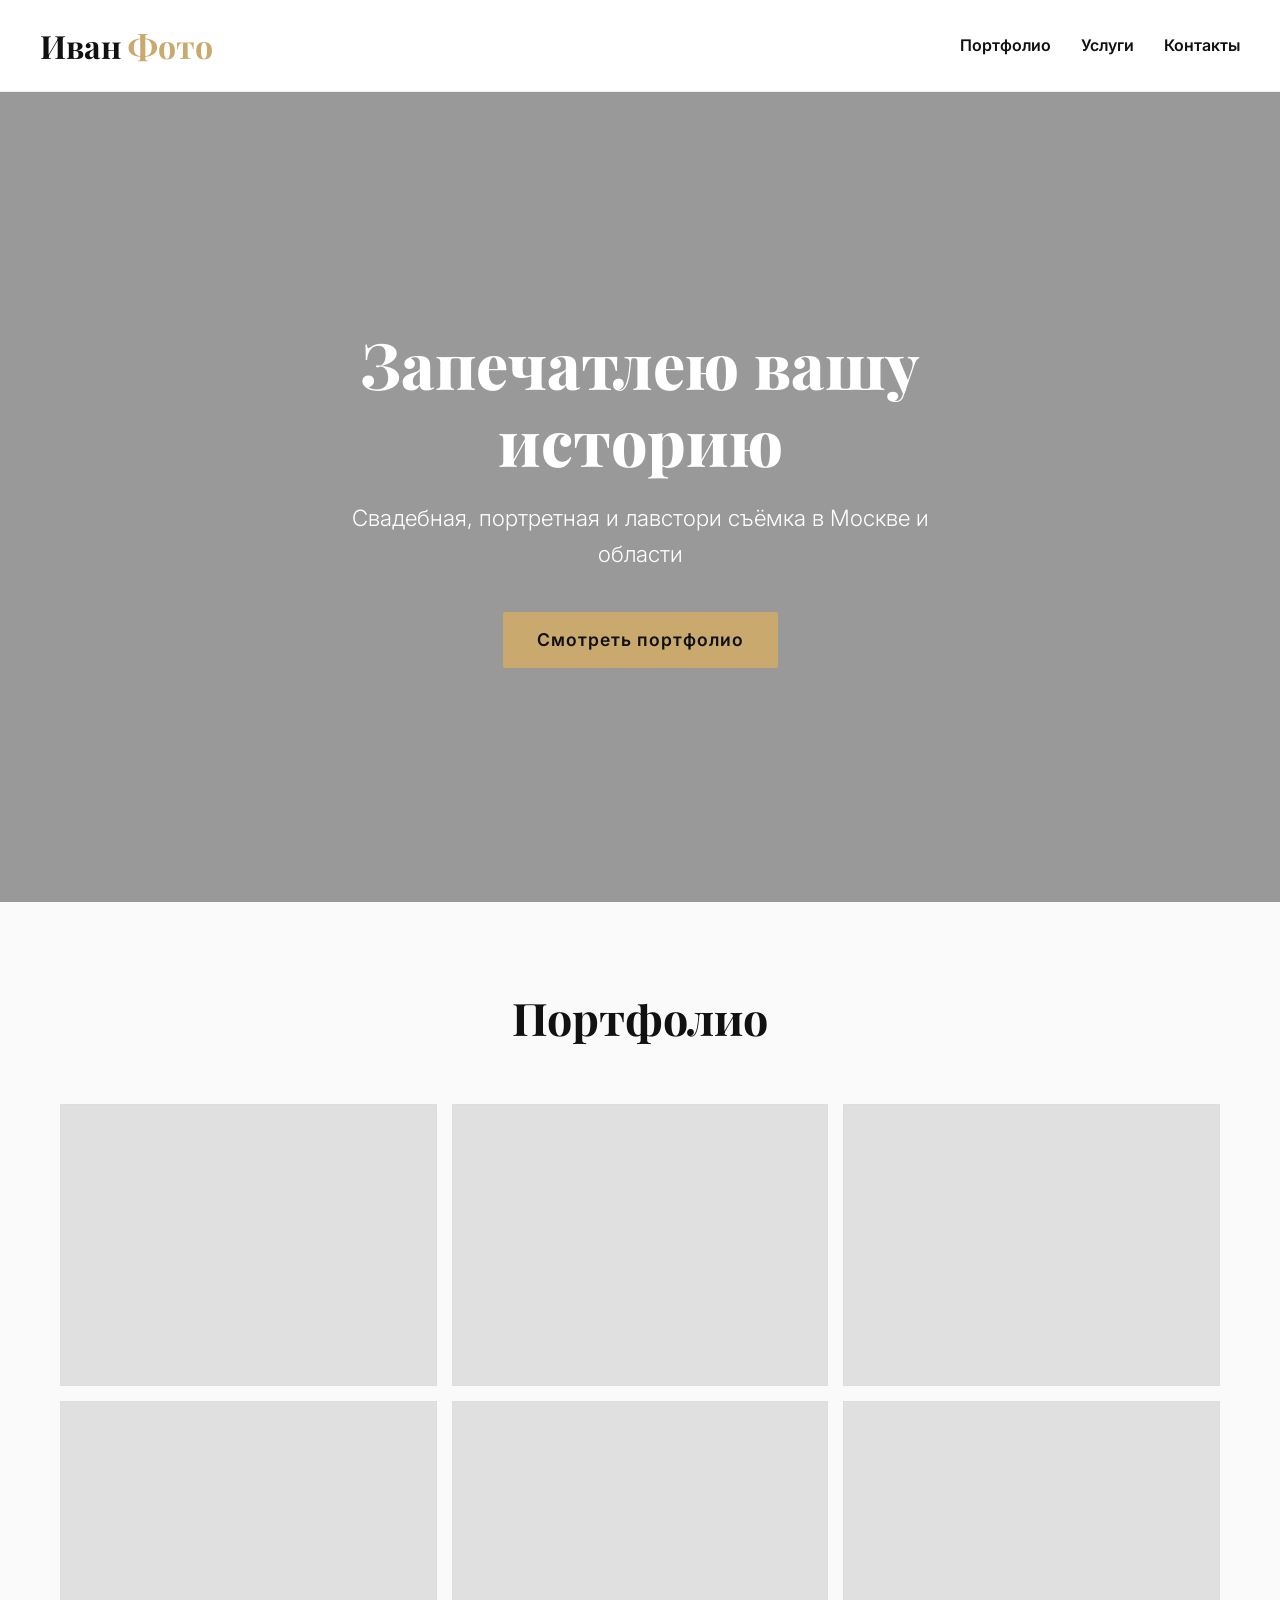
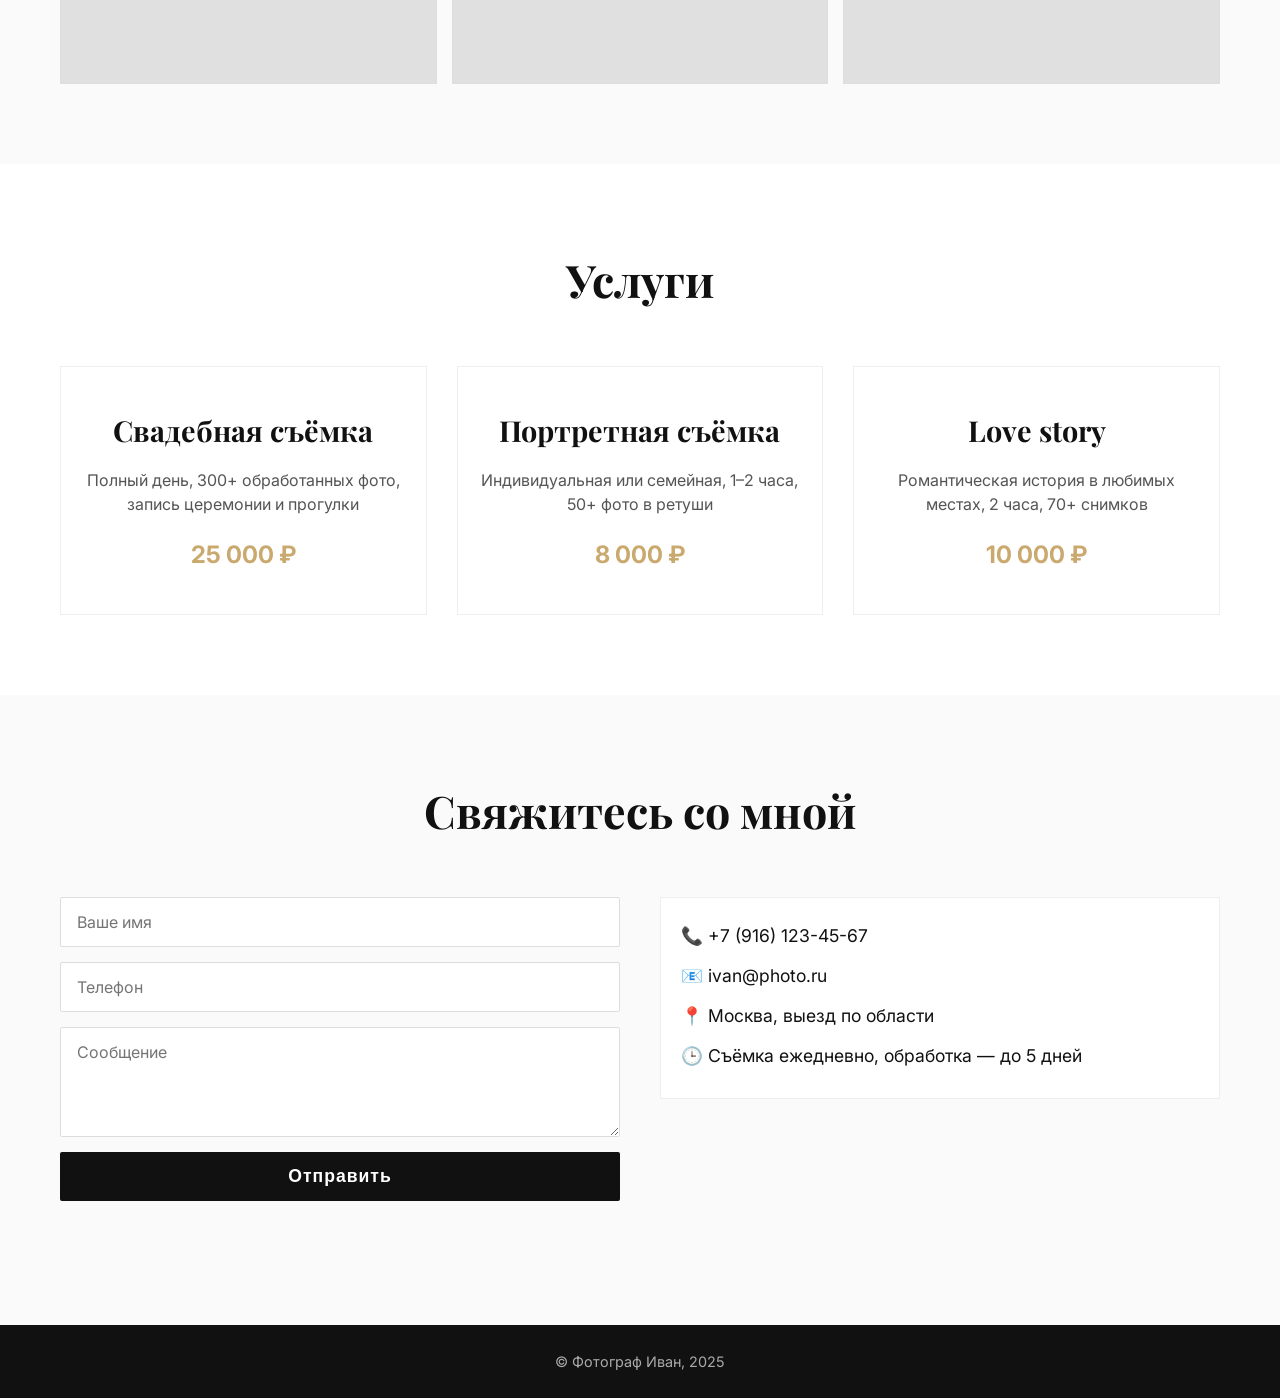
==== ivan/index.html @ c4dd0886 "Add files via upload" ====
<!DOCTYPE html>
<html lang="ru">
<head>
    <meta charset="UTF-8">
    <meta name="viewport" content="width=device-width, initial-scale=1.0">
    <title>Фотограф Иван — свадебная и портретная съёмка</title>
    <link href="https://fonts.googleapis.com/css2?family=Inter:wght@400;600;700&family=Playfair+Display:wght@600;700;800&display=swap" rel="stylesheet">
    <link rel="stylesheet" href="style.css">
</head>
<body>
    <header class="header">
        <div class="container header__inner">
            <a href="#" class="logo">Иван <span>Фото</span></a>
            <nav class="nav">
                <a href="#portfolio">Портфолио</a>
                <a href="#services">Услуги</a>
                <a href="#contact">Контакты</a>
            </nav>
        </div>
    </header>

    <main>
        <section class="hero">
            <div class="hero__overlay"></div>
            <div class="hero__content">
                <h1>Запечатлею вашу историю</h1>
                <p>Свадебная, портретная и лавстори съёмка в Москве и области</p>
                <a href="#portfolio" class="btn">Смотреть портфолио</a>
            </div>
        </section>

        <section id="portfolio" class="section portfolio">
            <div class="container">
                <h2>Портфолио</h2>
                <div class="gallery" id="gallery">
                    <!-- JS заполнит -->
                </div>
            </div>
        </section>

        <section id="services" class="section services">
            <div class="container">
                <h2>Услуги</h2>
                <div class="services__grid">
                    <div class="service-card">
                        <h3>Свадебная съёмка</h3>
                        <p>Полный день, 300+ обработанных фото, запись церемонии и прогулки</p>
                        <span class="price">25 000 ₽</span>
                    </div>
                    <div class="service-card">
                        <h3>Портретная съёмка</h3>
                        <p>Индивидуальная или семейная, 1–2 часа, 50+ фото в ретуши</p>
                        <span class="price">8 000 ₽</span>
                    </div>
                    <div class="service-card">
                        <h3>Love story</h3>
                        <p>Романтическая история в любимых местах, 2 часа, 70+ снимков</p>
                        <span class="price">10 000 ₽</span>
                    </div>
                </div>
            </div>
        </section>

        <section id="contact" class="section contact">
            <div class="container">
                <h2>Свяжитесь со мной</h2>
                <div class="contact__grid">
                    <form id="contactForm" class="contact__form">
                        <input type="text" id="name" placeholder="Ваше имя" required>
                        <input type="tel" id="phone" placeholder="Телефон" required>
                        <textarea id="message" rows="4" placeholder="Сообщение"></textarea>
                        <button type="submit" class="btn">Отправить</button>
                    </form>
                    <div class="contact__info">
                        <p>📞 +7 (916) 123-45-67</p>
                        <p>📧 ivan@photo.ru</p>
                        <p>📍 Москва, выезд по области</p>
                        <p>🕒 Съёмка ежедневно, обработка — до 5 дней</p>
                    </div>
                </div>
                <div id="formMessage" class="form-message"></div>
            </div>
        </section>
    </main>

    <div class="lightbox" id="lightbox">
        <span class="lightbox__close" id="lightboxClose">&times;</span>
        <img id="lightboxImg" src="" alt="">
        <p id="lightboxCaption"></p>
    </div>

    <footer class="footer">
        <div class="container">
            <p>© Фотограф Иван, 2025</p>
        </div>
    </footer>

    <script src="script.js"></script>
</body>
</html>
---- ivan/style.css ----
* {
    margin: 0;
    padding: 0;
    box-sizing: border-box;
}

body {
    font-family: 'Inter', sans-serif;
    background: #fff;
    color: #111;
    line-height: 1.6;
    overflow-x: hidden;
}

h1, h2, h3 {
    font-family: 'Playfair Display', serif;
}

.container {
    max-width: 1200px;
    margin: 0 auto;
    padding: 0 20px;
    box-sizing: border-box;
}

h2 {
    font-size: 2.8rem;
    text-align: center;
    margin-bottom: 50px;
    color: #111;
    word-break: break-word;
}

/* убрано подчёркивание – оставим как есть */

.btn {
    display: inline-block;
    background: #111;
    color: #fff;
    padding: 14px 34px;
    border: none;
    font-weight: 600;
    font-size: 1.1rem;
    letter-spacing: 1px;
    cursor: pointer;
    transition: background 0.3s, color 0.3s;
    text-decoration: none;
    border-radius: 2px;
    white-space: nowrap;
}

.btn:hover {
    background: #c9a96e;
    color: #111;
}

/* Шапка */
.header {
    background: rgba(255,255,255,0.95);
    backdrop-filter: blur(10px);
    border-bottom: 1px solid #eee;
    position: sticky;
    top: 0;
    z-index: 100;
}

.header__inner {
    display: flex;
    justify-content: space-between;
    align-items: center;
    padding: 20px 0;
    flex-wrap: wrap;
    gap: 15px;
}

.logo {
    font-family: 'Playfair Display', serif;
    font-size: 2rem;
    font-weight: 700;
    color: #111;
    text-decoration: none;
    white-space: nowrap;
}

.logo span {
    color: #c9a96e;
}

.nav {
    display: flex;
    gap: 30px;
    flex-wrap: wrap;
    justify-content: center;
}

.nav a {
    color: #111;
    text-decoration: none;
    font-weight: 600;
    font-size: 1rem;
    transition: color 0.2s;
    white-space: nowrap;
}

.nav a:hover {
    color: #c9a96e;
}

/* Hero */
.hero {
    height: 90vh;
    min-height: 500px;
    background: url('https://images.unsplash.com/photo-1519741497674-611481863552?w=1200&h=800&fit=crop') center/cover no-repeat;
    position: relative;
    display: flex;
    align-items: center;
    justify-content: center;
    text-align: center;
    overflow: hidden;
}

.hero__overlay {
    position: absolute;
    inset: 0;
    background: rgba(0,0,0,0.4);
}

.hero__content {
    position: relative;
    z-index: 2;
    color: #fff;
    max-width: 700px;
    padding: 0 20px;
}

.hero h1 {
    font-size: 4rem;
    font-weight: 800;
    margin-bottom: 20px;
    line-height: 1.2;
    word-break: break-word;
}

.hero p {
    font-size: 1.4rem;
    margin-bottom: 40px;
    font-weight: 300;
    word-break: break-word;
}

.hero .btn {
    background: #c9a96e;
    color: #111;
    white-space: nowrap;
}

.hero .btn:hover {
    background: #fff;
    color: #111;
}

/* Секции */
.section {
    padding: 80px 0;
}

/* Портфолио */
.portfolio {
    background: #fafafa;
    overflow: hidden;
}

.gallery {
    display: grid;
    grid-template-columns: repeat(auto-fill, minmax(280px, 1fr));
    gap: 15px;
}

.gallery-item {
    position: relative;
    cursor: pointer;
    overflow: hidden;
    aspect-ratio: 4 / 3;
    background: #e0e0e0;
    border: 1px solid #ddd;
}

.gallery-item img {
    width: 100%;
    height: 100%;
    object-fit: cover;
    transition: transform 0.4s;
    display: block;
}

.gallery-item:hover img {
    transform: scale(1.05);
}

.gallery-item .overlay {
    position: absolute;
    inset: 0;
    background: rgba(0,0,0,0.3);
    opacity: 0;
    transition: opacity 0.3s;
    display: flex;
    align-items: center;
    justify-content: center;
}

.gallery-item:hover .overlay {
    opacity: 1;
}

.gallery-item .overlay span {
    color: #fff;
    font-size: 1.5rem;
}

/* Услуги */
.services__grid {
    display: grid;
    grid-template-columns: repeat(auto-fit, minmax(280px, 1fr));
    gap: 30px;
    text-align: center;
}

.service-card {
    border: 1px solid #eee;
    padding: 40px 20px;
    transition: transform 0.3s, box-shadow 0.3s;
    overflow: hidden;
}

.service-card:hover {
    transform: translateY(-5px);
    box-shadow: 0 10px 30px rgba(0,0,0,0.05);
}

.service-card h3 {
    font-size: 1.8rem;
    margin-bottom: 15px;
    color: #111;
    word-break: break-word;
}

.service-card p {
    color: #555;
    margin-bottom: 20px;
    line-height: 1.5;
    word-break: break-word;
}

.price {
    font-size: 1.5rem;
    font-weight: 700;
    color: #c9a96e;
    word-break: break-word;
}

/* Контакты */
.contact {
    background: #fafafa;
    overflow: hidden;
}

.contact__grid {
    display: grid;
    grid-template-columns: 1fr 1fr;
    gap: 40px;
    align-items: start;
}

.contact__form {
    display: flex;
    flex-direction: column;
    gap: 15px;
    overflow: hidden;
}

.contact__form {
    overflow: hidden;
    max-width: 100%;
}
.contact__form input,
.contact__form textarea {
    max-width: 100%;
    box-sizing: border-box;
}
#formMessage,
.form-message {
    max-width: 100%;
    word-break: break-word;
    overflow-wrap: anywhere;
    overflow: hidden;
    text-overflow: ellipsis;
    white-space: nowrap;
    box-sizing: border-box;
    display: block;
}
@media (max-width: 768px) {
    #formMessage,
    .form-message {
        white-space: normal;
    }
}

.contact__form input,
.contact__form textarea {
    padding: 14px 16px;
    border: 1px solid #ddd;
    font-family: inherit;
    font-size: 1rem;
    border-radius: 2px;
    transition: border-color 0.3s;
    width: 100%;
    box-sizing: border-box;
    overflow: hidden;
    word-break: break-word;
}

.contact__form input:focus,
.contact__form textarea:focus {
    outline: none;
    border-color: #c9a96e;
    box-shadow: 0 0 10px rgba(201,169,110,0.2);
}

.contact__info {
    padding: 20px;
    background: #fff;
    border: 1px solid #eee;
    font-size: 1.1rem;
    line-height: 2;
    overflow: hidden;
}

.contact__info p {
    margin-bottom: 5px;
    word-break: break-word;
}

/* Сообщение формы – защита от расползания */
#formMessage,
.form-message {
    min-height: 24px;
    max-width: 100%;
    word-break: break-word;
    overflow-wrap: anywhere;
    line-height: 1.5;
    text-align: center;
    font-weight: 600;
    margin: 20px auto 0;
    box-sizing: border-box;
    overflow: hidden;
    text-overflow: ellipsis;
    white-space: normal;
}

/* Лайтбокс */
.lightbox {
    display: none;
    position: fixed;
    z-index: 999;
    left: 0;
    top: 0;
    width: 100%;
    height: 100%;
    background: rgba(0,0,0,0.9);
    align-items: center;
    justify-content: center;
    flex-direction: column;
}

.lightbox.show {
    display: flex;
}

.lightbox__close {
    position: absolute;
    top: 30px;
    right: 40px;
    color: #fff;
    font-size: 3rem;
    cursor: pointer;
    transition: color 0.2s;
}

.lightbox__close:hover {
    color: #c9a96e;
}

.lightbox img {
    max-width: 90%;
    max-height: 70vh;
    object-fit: contain;
    border-radius: 4px;
}

.lightbox p {
    color: #fff;
    margin-top: 20px;
    font-size: 1.2rem;
    max-width: 90%;
    text-align: center;
    word-break: break-word;
}

/* Подвал */
.footer {
    background: #111;
    color: #aaa;
    text-align: center;
    padding: 25px 0;
    font-size: 0.9rem;
    word-break: break-word;
}

@media (max-width: 768px) {
    .hero h1 {
        font-size: 2.5rem;
    }
    .contact__grid {
        grid-template-columns: 1fr;
    }
    .logo {
        font-size: 1.5rem;
    }
    .nav {
        gap: 15px;
    }
    .container {
        padding: 0 15px;
    }
}

/* Запрет растягивания полей влево-вправо */
textarea {
    resize: vertical !important;   /* можно только вверх-вниз */
    max-width: 100% !important;
}

input[type="text"],
input[type="tel"],
input[type="email"] {
    max-width: 100% !important;
    box-sizing: border-box;
}

/* На всякий случай ограничим все контейнеры формы */
.form,
.contact__form,
.order__form {
    max-width: 100%;
    overflow: hidden;
}
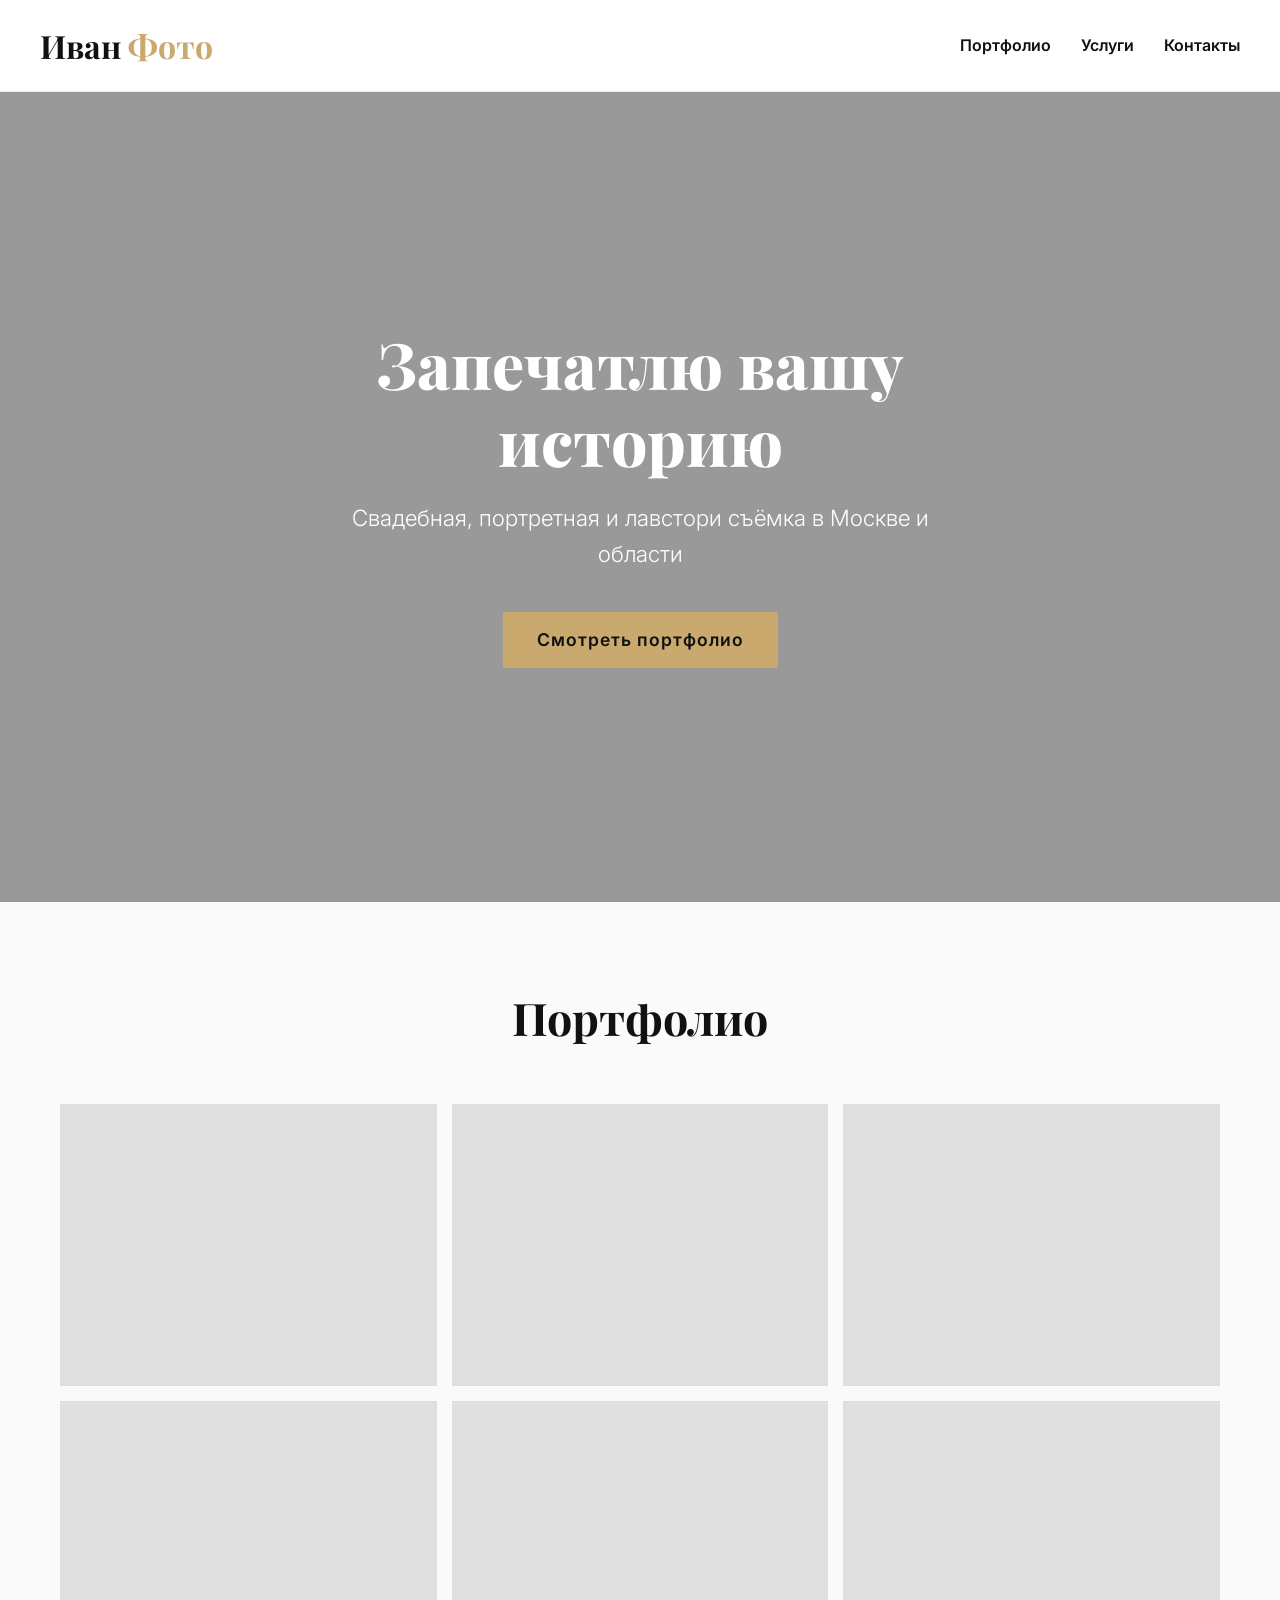
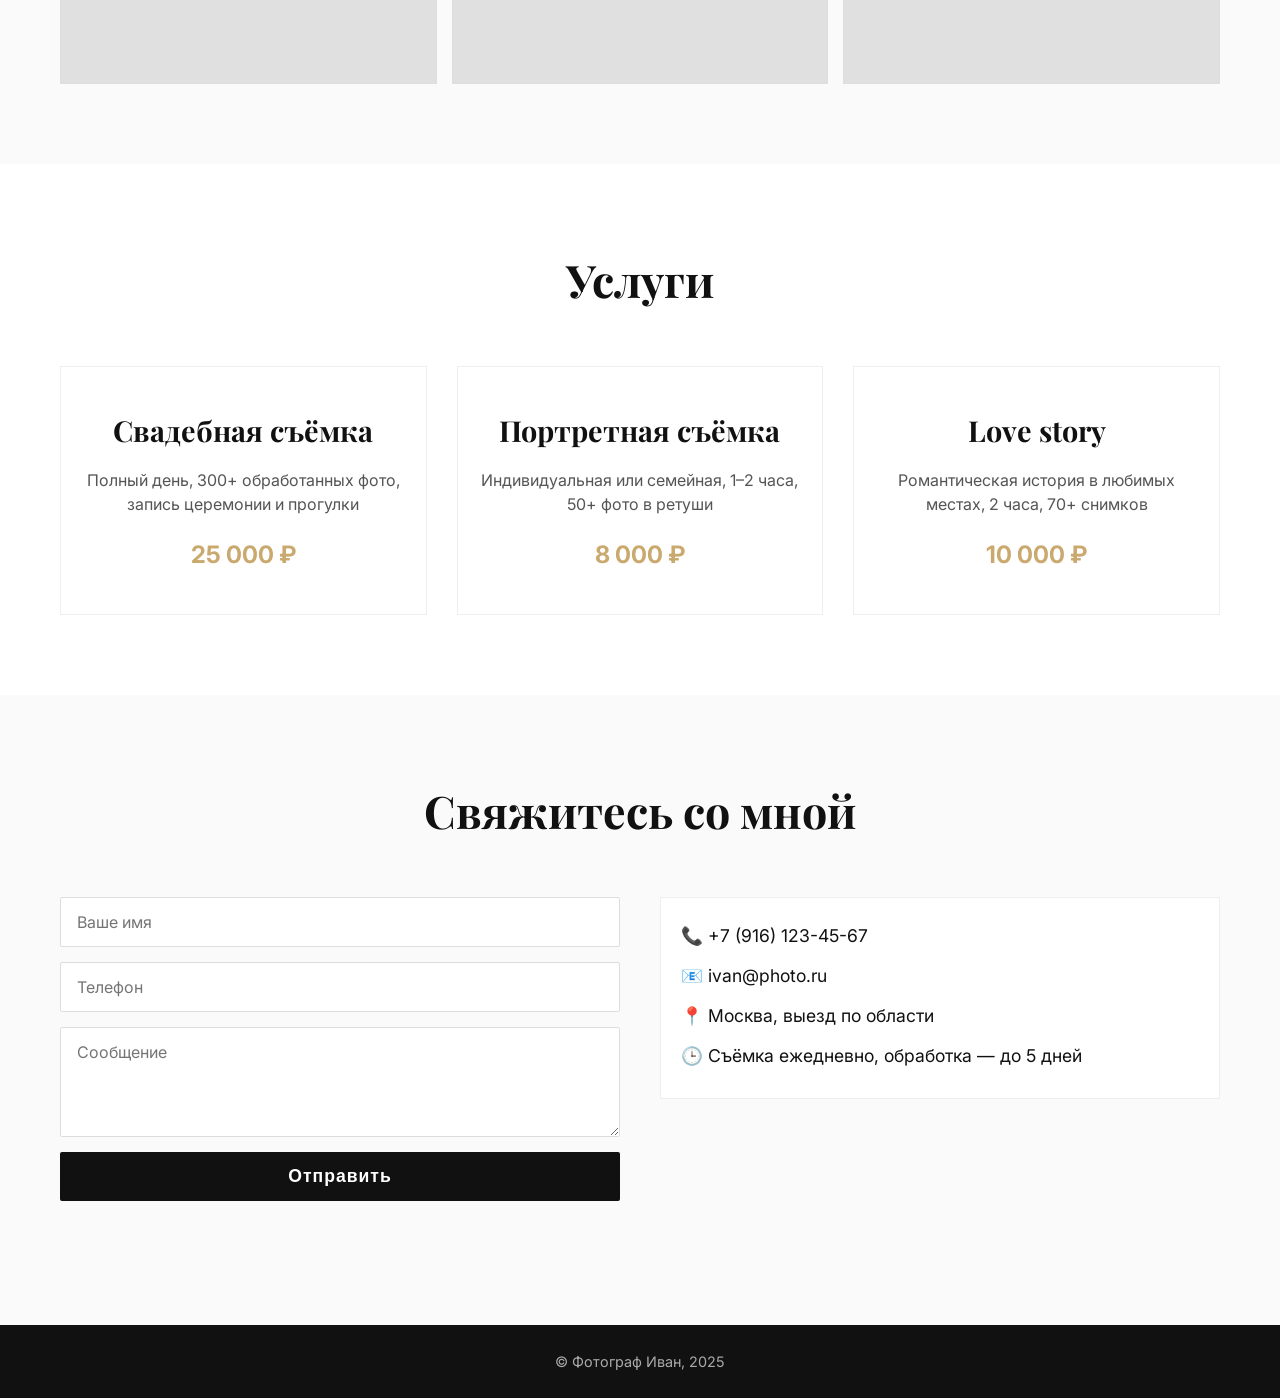
==== commit efd9dc18: "Update index.html" ====
--- a/ivan/index.html
+++ b/ivan/index.html
@@ -23,7 +23,7 @@
         <section class="hero">
             <div class="hero__overlay"></div>
             <div class="hero__content">
-                <h1>Запечатлею вашу историю</h1>
+                <h1>Запечатлю вашу историю</h1>
                 <p>Свадебная, портретная и лавстори съёмка в Москве и области</p>
                 <a href="#portfolio" class="btn">Смотреть портфолио</a>
             </div>
@@ -97,4 +97,4 @@
 
     <script src="script.js"></script>
 </body>
-</html>+</html>
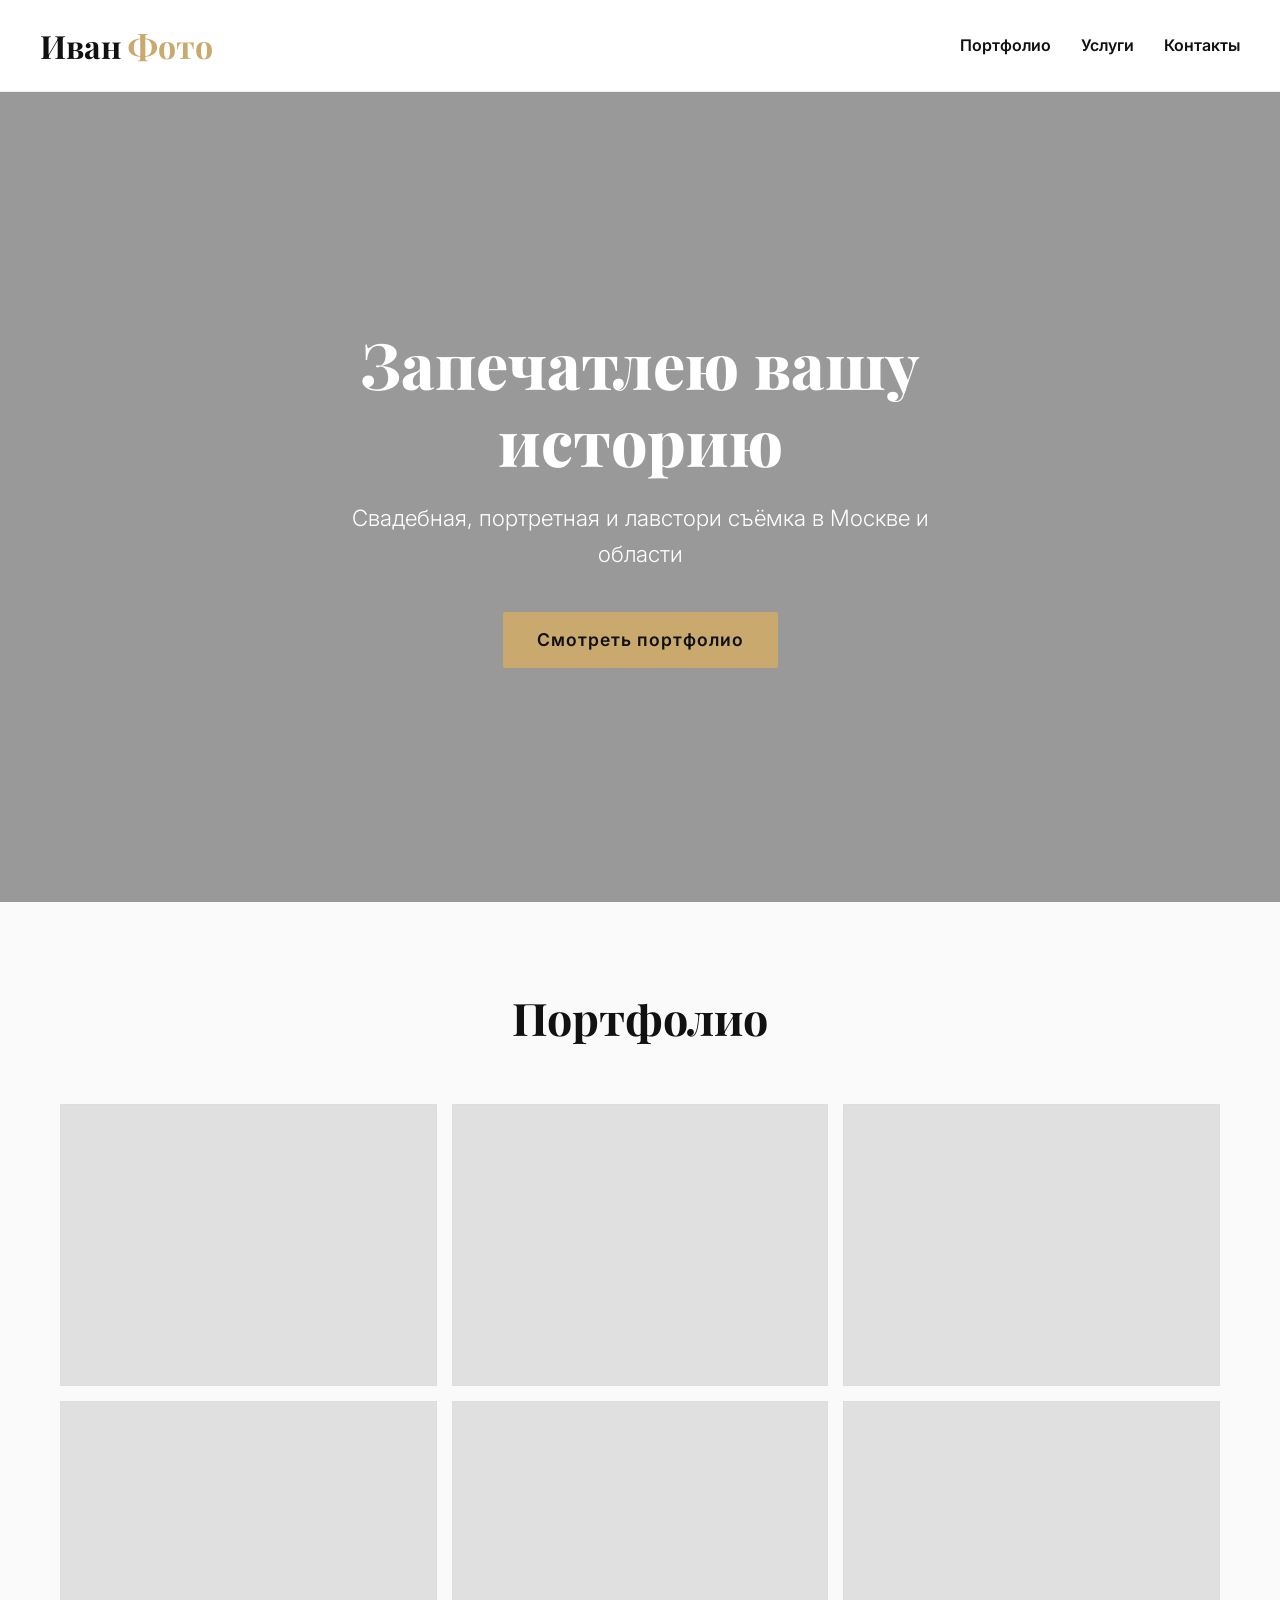
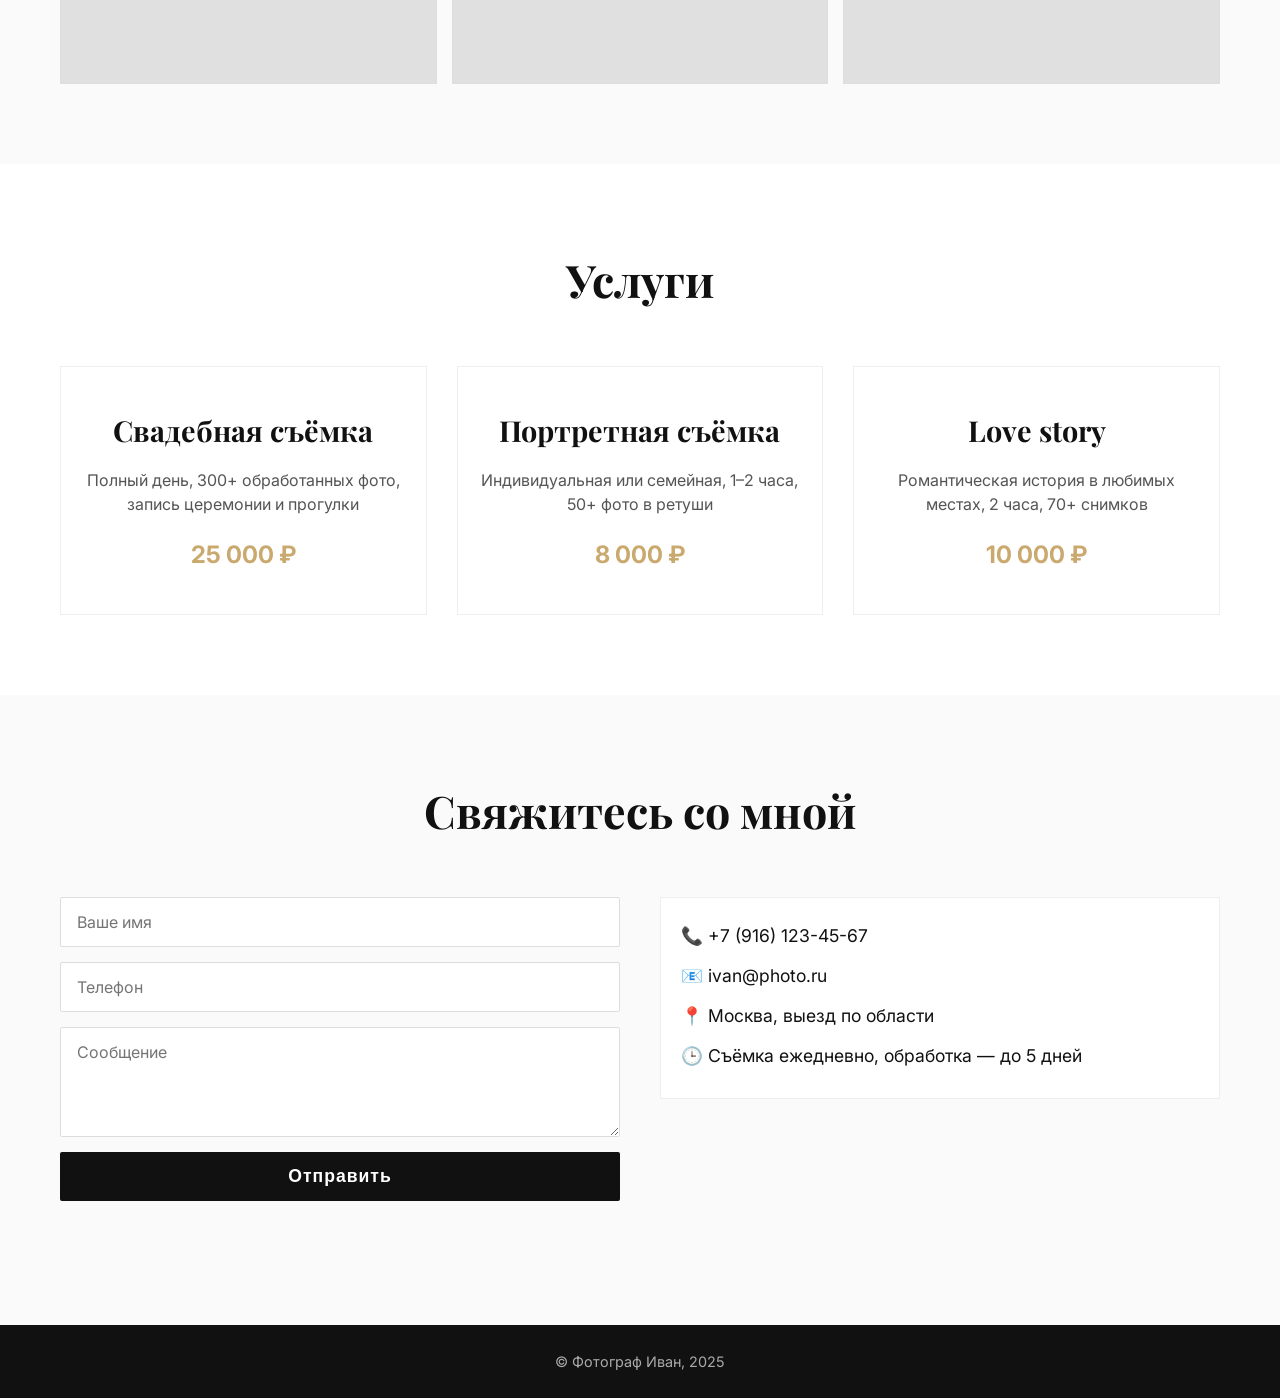
==== commit 3cb9767f: "Update index.html" ====
--- a/ivan/index.html
+++ b/ivan/index.html
@@ -23,7 +23,7 @@
         <section class="hero">
             <div class="hero__overlay"></div>
             <div class="hero__content">
-                <h1>Запечатлю вашу историю</h1>
+                <h1>Запечатлею вашу историю</h1>
                 <p>Свадебная, портретная и лавстори съёмка в Москве и области</p>
                 <a href="#portfolio" class="btn">Смотреть портфолио</a>
             </div>
